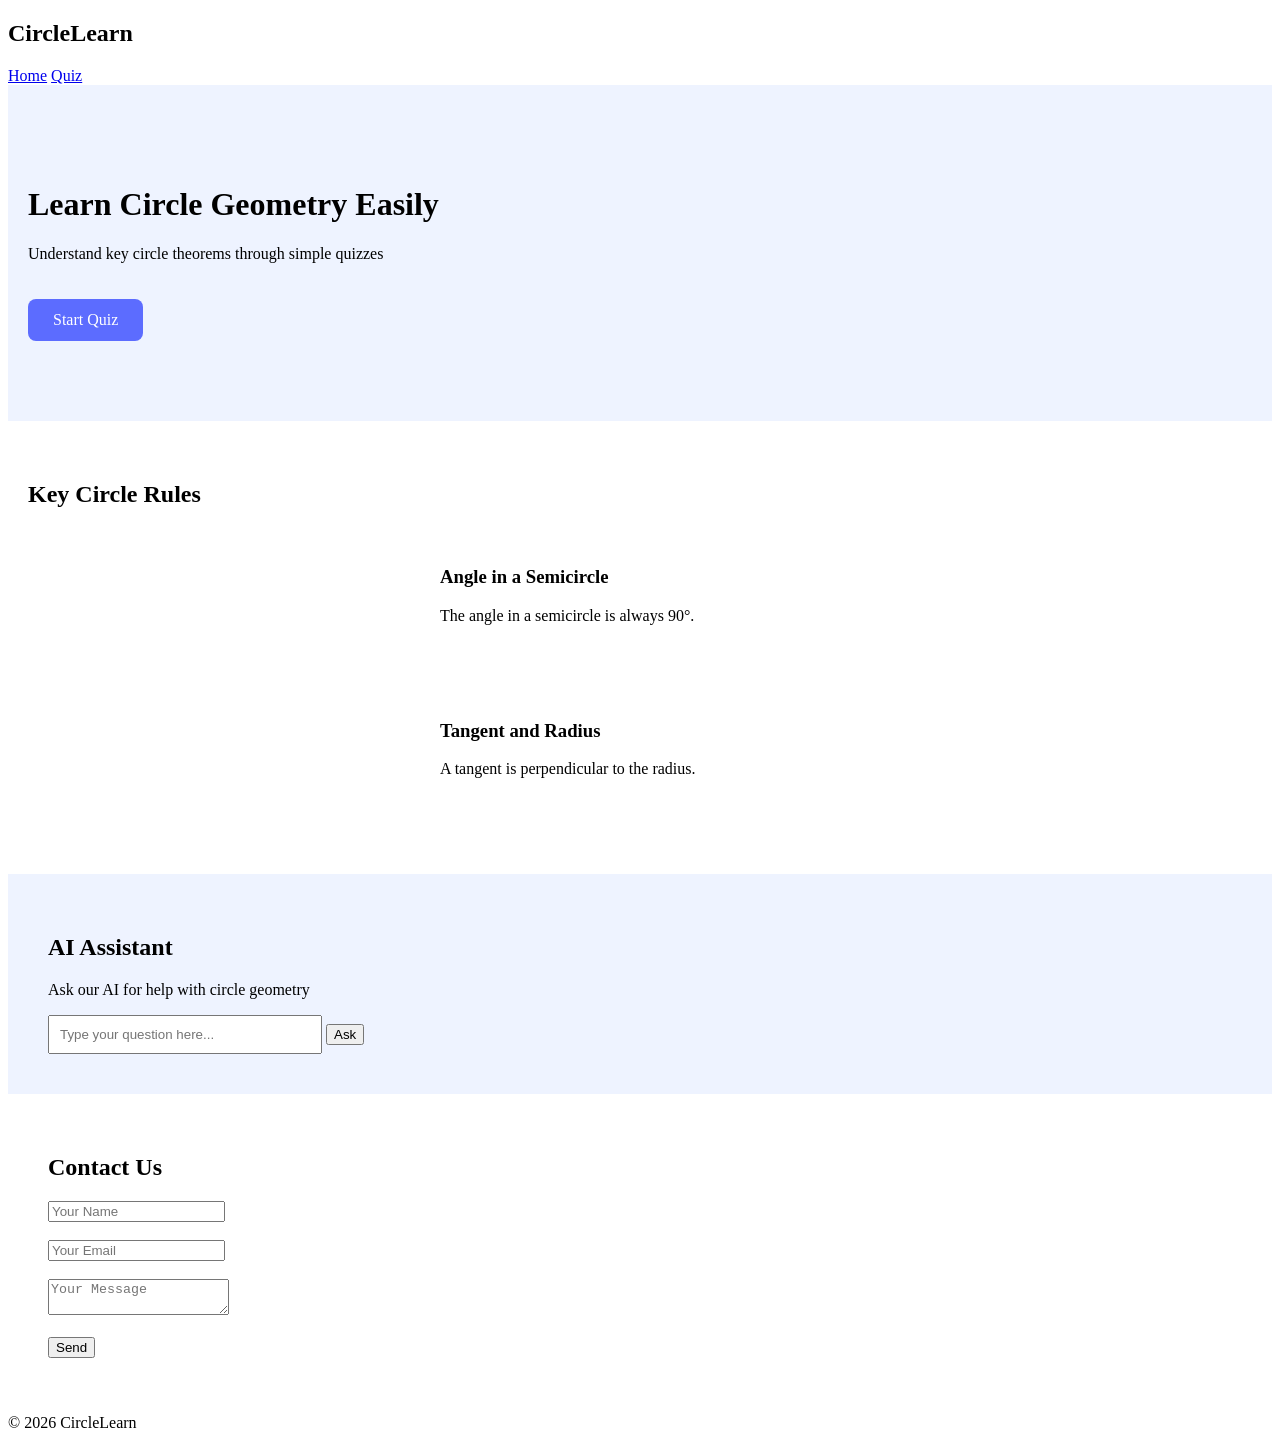
==== circle-project/index.html @ 3649e428 "v1.5 v1.5 - Fixed structure issues and completed homepage layout with AI and contact sections" ====
<!DOCTYPE html>
<html lang="en">
<head>
    <meta charset="UTF-8">
    <title>CircleLearn</title>
    <link rel="stylesheet" href="style.css">
</head>

<body>

    <!-- Navbar -->
    <nav>
        <h2>CircleLearn</h2>
        <a href="#">Home</a>
        <a href="quiz.html">Quiz</a>
    </nav>

    <!-- Hero -->
    <div class="hero">
        <h1>Learn Circle Geometry Easily</h1>
        <p>Understand key circle theorems through simple quizzes</p>
        <a href="quiz.html" class="btn">Start Quiz</a>
    </div>

    <!-- Rules -->
    <section class="rules">
        <h2>Key Circle Rules</h2>

        <div class="rule-card">
            <h3>Angle in a Semicircle</h3>
            <p>The angle in a semicircle is always 90°.</p>
        </div>

        <div class="rule-card">
            <h3>Tangent and Radius</h3>
            <p>A tangent is perpendicular to the radius.</p>
        </div>
    </section>

    <!-- AI -->
    <section class="ai">
        <h2>AI Assistant</h2>
        <p>Ask our AI for help with circle geometry</p>

        <input type="text" placeholder="Type your question here...">
        <button>Ask</button>
    </section>

    <!-- Contact -->
    <section class="contact">
        <h2>Contact Us</h2>

        <input type="text" placeholder="Your Name"><br><br>
        <input type="email" placeholder="Your Email"><br><br>
        <textarea placeholder="Your Message"></textarea><br><br>

        <button>Send</button>
    </section>

    <!-- Footer -->
    <footer>
        <p>© 2026 CircleLearn</p>
    </footer>

</body>
</html>
---- circle-project/style.css ----
/* Hero */
.hero {
    padding: 80px 20px;
    background: #eef3ff;
}

/* Button（统一风格） */
.btn {
    display: inline-block;
    padding: 12px 25px;
    background: #5C6CFF;
    color: white;
    border-radius: 8px;
    text-decoration: none;
    margin-top: 20px;
}

/* Rules */
.rules {
    padding: 40px 20px;
}

/* Card */
.rule-card {
    background: white;
    margin: 20px auto;
    padding: 20px;
    width: 80%;
    max-width: 400px;
    border-radius: 10px;
}

.rule-card:hover {
    transform: scale(1.05);
    transition: 0.3s;
    box-shadow: 0 5px 15px rgba(0,0,0,0.2);
}

/* AI */
.ai {
    padding: 40px;
    background: #eef3ff;
}

.ai input {
    padding: 10px;
    width: 250px;
}

/* Contact */
.contact {
    padding: 40px;
}
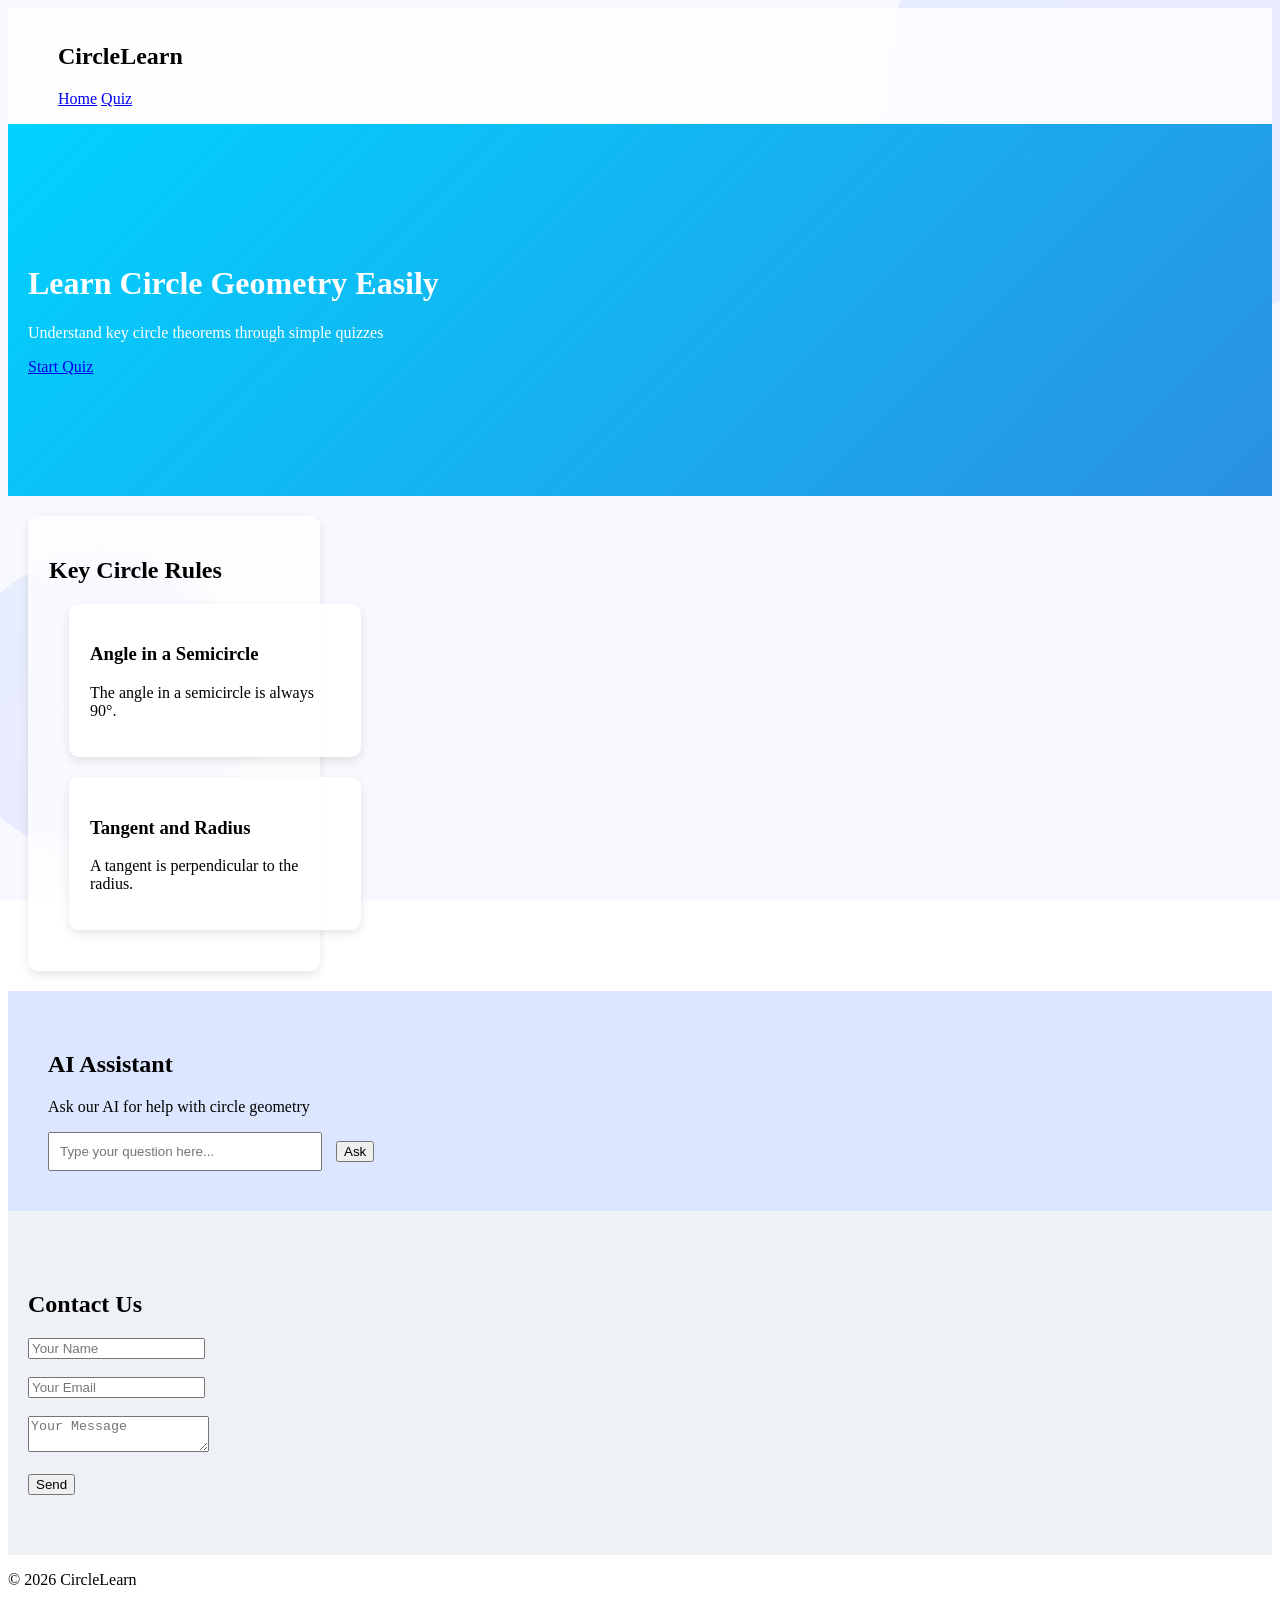
==== commit 185f123a: "v2.2 现代导航栏与动态 Hero" ====
--- a/circle-project/index.html
+++ b/circle-project/index.html
@@ -7,6 +7,10 @@
 </head>
 
 <body>
+    <div class="bg-circles">
+    <div class="circle c1"></div>
+    <div class="circle c2"></div>
+</div>
 
     <!-- Navbar -->
     <nav>
@@ -14,7 +18,7 @@
         <a href="#">Home</a>
         <a href="quiz.html">Quiz</a>
     </nav>
-
+ 
     <!-- Hero -->
     <div class="hero">
         <h1>Learn Circle Geometry Easily</h1>
--- a/circle-project/style.css
+++ b/circle-project/style.css
@@ -1,33 +1,53 @@
 /* Hero */
 .hero {
-    padding: 80px 20px;
-    background: #eef3ff;
+    padding: 100px 20px;
+    background: linear-gradient(to right, #4A90E2, #7B61FF);
+    color: white;
+}
 }
 
 /* Button（统一风格） */
-.btn {
+.btn, button {
     display: inline-block;
-    padding: 12px 25px;
-    background: #5C6CFF;
-    color: white;
-    border-radius: 8px;
-    text-decoration: none;
-    margin-top: 20px;
+    padding: 12px 28px;
+    background: linear-gradient(to right, #2c3e9e, #4a54d6);
+    color: #f0f4ff;   
+    border-radius: 12px;
+    border: none;
+    cursor: pointer;
+    box-shadow: 0 4px 12px rgba(0,0,0,0.2);
+    transition: all 0.3s ease;
 }
-
+.btn:hover, button:hover {
+    transform: translateY(-3px);
+    box-shadow: 0 8px 20px rgba(0,0,0,0.2);
+}
+.btn:active, button:active {
+    transform: translateY(0px);
+    box-shadow: 0 3px 10px rgba(0,0,0,0.2);
+}
 /* Rules */
 .rules {
-    padding: 40px 20px;
+    background: rgba(255, 255, 255, 0.7); 
+    backdrop-filter: blur(10px); 
+    border: 1px solid rgba(255, 255, 255, 0.3);
+    
+    padding: 20px;
+    width: 250px;
+    border-radius: 10px;
+    margin: 20px;
+    box-shadow: 0 4px 10px rgba(0,0,0,0.1);
+    transition: 0.3s; /* 统一过渡动画 */
 }
 
 /* Card */
 .rule-card {
     background: white;
-    margin: 20px auto;
     padding: 20px;
-    width: 80%;
-    max-width: 400px;
+    width: 250px;
     border-radius: 10px;
+    margin: 20px;
+    box-shadow: 0 4px 10px rgba(0,0,0,0.1);
 }
 
 .rule-card:hover {
@@ -39,15 +59,82 @@
 /* AI */
 .ai {
     padding: 40px;
-    background: #eef3ff;
+    background: #dde6ff;
 }
 
 .ai input {
     padding: 10px;
     width: 250px;
+    margin-right: 10px;
 }
 
 /* Contact */
 .contact {
-    padding: 40px;
-}+    padding: 60px 20px;
+    background: #eef2f7;
+}
+/* --- 新增：深色模式 (Dark Mode) --- */
+@media (prefers-color-scheme: dark) {
+    body {
+        background-color: #1a1a1a;
+        color: #f0f0f0;
+    }
+    .rules {
+        background: #252525;
+    }
+    .rule-card {
+        background: rgba(50, 50, 50, 0.8);
+        color: white;
+    }
+    .ai {
+        background: #1e2a4a;
+    }
+}
+/* 1. 背景装饰圆圈样式 */
+.bg-circles {
+    position: fixed;
+    top: 0; left: 0; width: 100%; height: 100%;
+    z-index: -1; /* 确保在所有内容下面 */
+    overflow: hidden;
+    background-color: #f8f9ff; /* 基础背景色 */
+}
+.circle {
+    position: absolute;
+    border-radius: 50%;
+    background: linear-gradient(135deg, rgba(74, 144, 226, 0.1), rgba(123, 97, 255, 0.1));
+}
+.c1 { width: 500px; height: 500px; top: -150px; right: -100px; }
+.c2 { width: 300px; height: 300px; bottom: 5%; left: -50px; }
+
+/* 2. 导航栏磨砂玻璃效果 (更新你原来的 nav) */
+nav {
+    position: sticky; 
+    top: 0;
+    z-index: 1000;
+    background: rgba(255, 255, 255, 0.8); 
+    backdrop-filter: blur(15px); /* 核心：模糊感 */
+    border-bottom: 1px solid rgba(255, 255, 255, 0.3);
+    padding: 15px 50px;
+}
+
+/* 3. Hero 动态渐变背景动画 */
+@keyframes gradientMove {
+    0% { background-position: 0% 50%; }
+    50% { background-position: 100% 50%; }
+    100% { background-position: 0% 50%; }
+}
+
+.hero {
+    background: linear-gradient(-45deg, #4A90E2, #7B61FF, #3A7BD5, #00D2FF);
+    background-size: 400% 400%;
+    animation: gradientMove 12s ease infinite;
+    padding: 120px 20px;
+    color: white;
+}
+
+/* 4. 卡片微调：让它看起来更轻盈 */
+.rule-card {
+    background: rgba(255, 255, 255, 0.9);
+    border: 1px solid rgba(255, 255, 255, 0.5);
+    backdrop-filter: blur(5px);
+}  
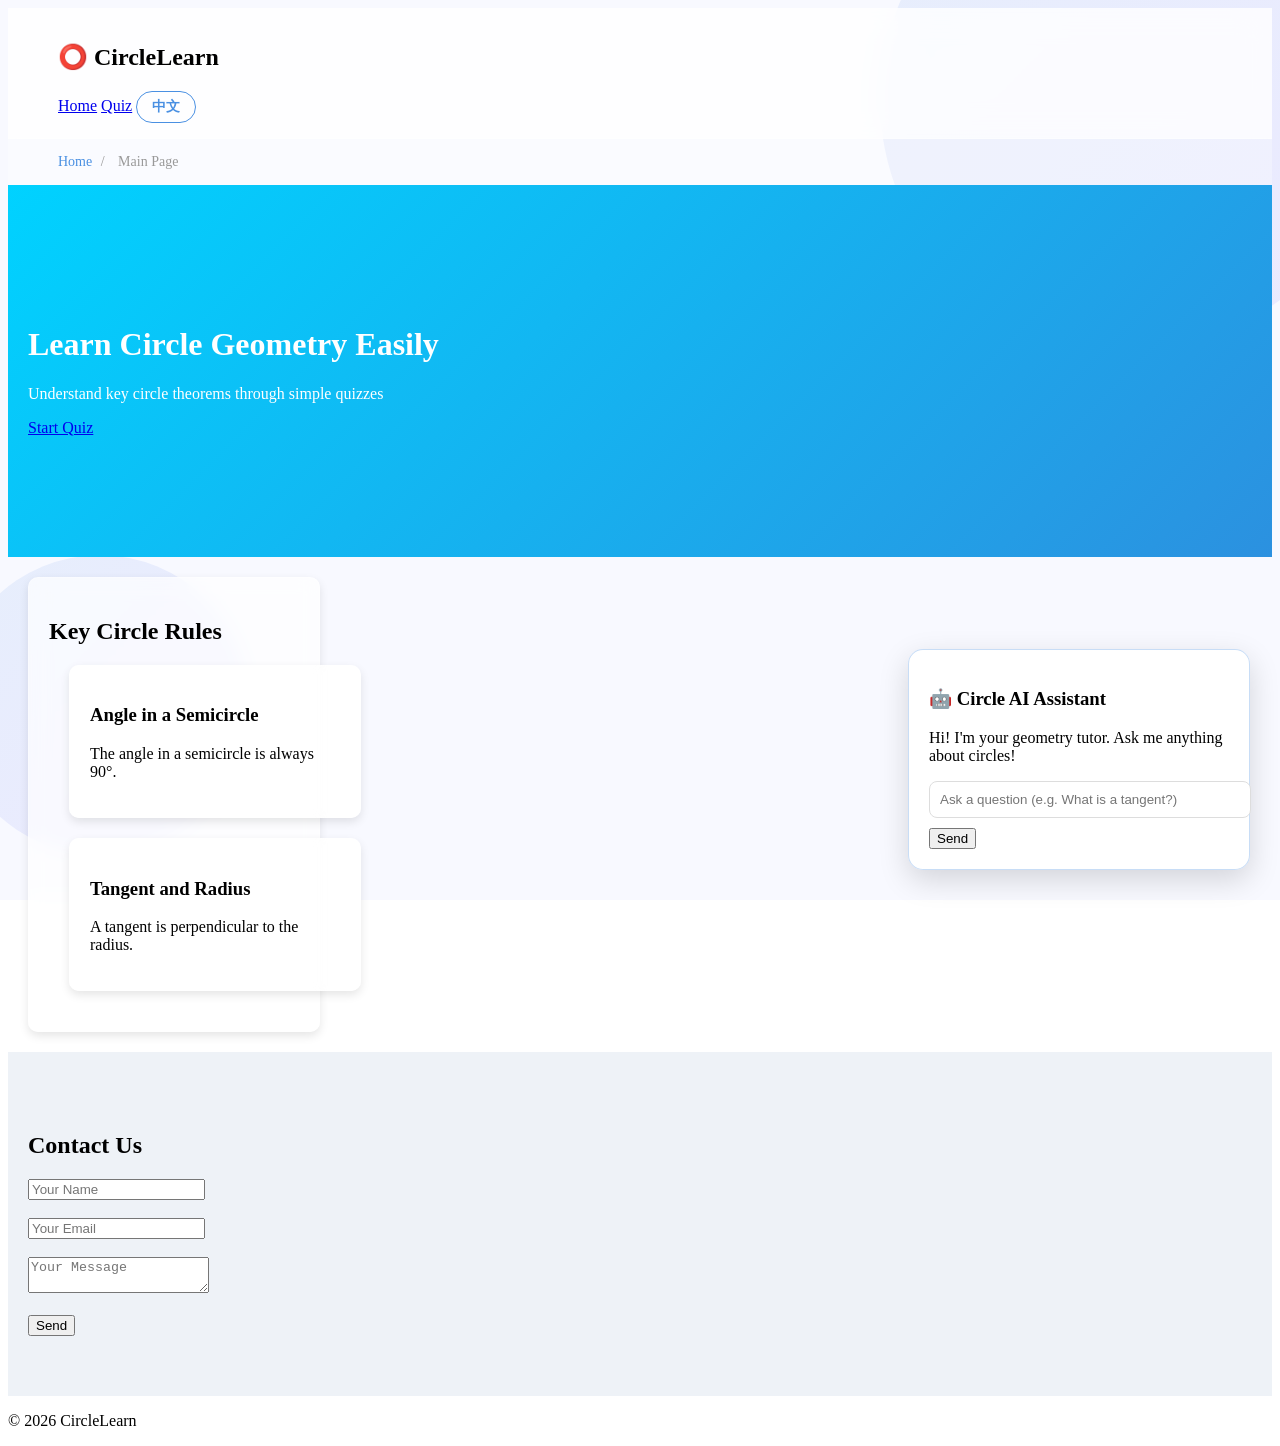
==== commit 86d8e82d: "v2.3 make homepage more beautiful" ====
--- a/circle-project/index.html
+++ b/circle-project/index.html
@@ -5,27 +5,32 @@
     <title>CircleLearn</title>
     <link rel="stylesheet" href="style.css">
 </head>
-
 <body>
     <div class="bg-circles">
     <div class="circle c1"></div>
     <div class="circle c2"></div>
 </div>
 
-    <!-- Navbar -->
     <nav>
-        <h2>CircleLearn</h2>
-        <a href="#">Home</a>
-        <a href="quiz.html">Quiz</a>
-    </nav>
- 
-    <!-- Hero -->
-    <div class="hero">
-        <h1>Learn Circle Geometry Easily</h1>
-        <p>Understand key circle theorems through simple quizzes</p>
-        <a href="quiz.html" class="btn">Start Quiz</a>
+    <div class="nav-left">
+        <h2 onclick="location.href='index.html'">⭕ CircleLearn</h2>
     </div>
+    <div class="nav-links">
+        <a href="index.html" id="nav-home">Home</a>
+        <a href="quiz.html" id="nav-quiz">Quiz</a>
+        <button class="lang-btn" id="lang-toggle">中文</button>
+    </div>
+</nav>
+<div class="breadcrumb">
+    <a href="index.html">Home</a> <span>/</span> <span id="current-page">Main Page</span>
+</div>
 
+
+<div class="hero">
+    <h1 id="hero-title">Learn Circle Geometry Easily</h1>
+    <p id="hero-desc">Understand key circle theorems through simple quizzes</p>
+    <a href="quiz.html" class="btn" id="hero-btn">Start Quiz</a>
+</div>
     <!-- Rules -->
     <section class="rules">
         <h2>Key Circle Rules</h2>
@@ -42,13 +47,18 @@
     </section>
 
     <!-- AI -->
-    <section class="ai">
-        <h2>AI Assistant</h2>
-        <p>Ask our AI for help with circle geometry</p>
-
-        <input type="text" placeholder="Type your question here...">
-        <button>Ask</button>
-    </section>
+<section class="ai">
+    <div class="ai-header">
+        <h3>🤖 Circle AI Assistant</h3>
+    </div>
+    <div class="ai-chat-window">
+        <p class="ai-msg">Hi! I'm your geometry tutor. Ask me anything about circles!</p>
+    </div>
+    <div class="ai-input-area">
+        <input type="text" placeholder="Ask a question (e.g. What is a tangent?)">
+        <button class="ask-btn">Send</button>
+    </div>
+</section>
 
     <!-- Contact -->
     <section class="contact">
--- a/circle-project/style.css
+++ b/circle-project/style.css
@@ -58,16 +58,27 @@
 
 /* AI */
 .ai {
-    padding: 40px;
-    background: #dde6ff;
+    position: fixed;
+    bottom: 30px;
+    right: 30px;
+    width: 300px;
+    background: rgba(255, 255, 255, 0.95);
+    backdrop-filter: blur(10px);
+    border-radius: 15px;
+    box-shadow: 0 10px 30px rgba(0,0,0,0.15);
+    padding: 20px;
+    border: 1px solid rgba(74, 144, 226, 0.3);
+    z-index: 2000;
 }
 
+.ai h2 { font-size: 1.2rem; margin-bottom: 10px; color: #2c3e9e; }
 .ai input {
+    width: 100%;
     padding: 10px;
-    width: 250px;
-    margin-right: 10px;
+    border-radius: 8px;
+    border: 1px solid #ddd;
+    margin-bottom: 10px;
 }
-
 /* Contact */
 .contact {
     padding: 60px 20px;
@@ -137,4 +148,27 @@
     background: rgba(255, 255, 255, 0.9);
     border: 1px solid rgba(255, 255, 255, 0.5);
     backdrop-filter: blur(5px);
-}  +}  
+.lang-btn {
+    background: transparent !important;
+    color: #4A90E2 !important;
+    border: 1.5px solid #4A90E2 !important;
+    padding: 6px 15px !important;
+    font-size: 14px;
+    font-weight: bold;
+    border-radius: 20px;
+    cursor: pointer;
+    transition: 0.3s;
+}
+
+.lang-btn:hover {
+    background: #4A90E2 !important;
+    color: white !important;
+}
+.breadcrumb {
+    padding: 15px 50px;
+    font-size: 14px;
+    background: rgba(255, 255, 255, 0.3);
+}
+.breadcrumb a { color: #4A90E2; text-decoration: none; }
+.breadcrumb span { color: #999; margin: 0 5px; }
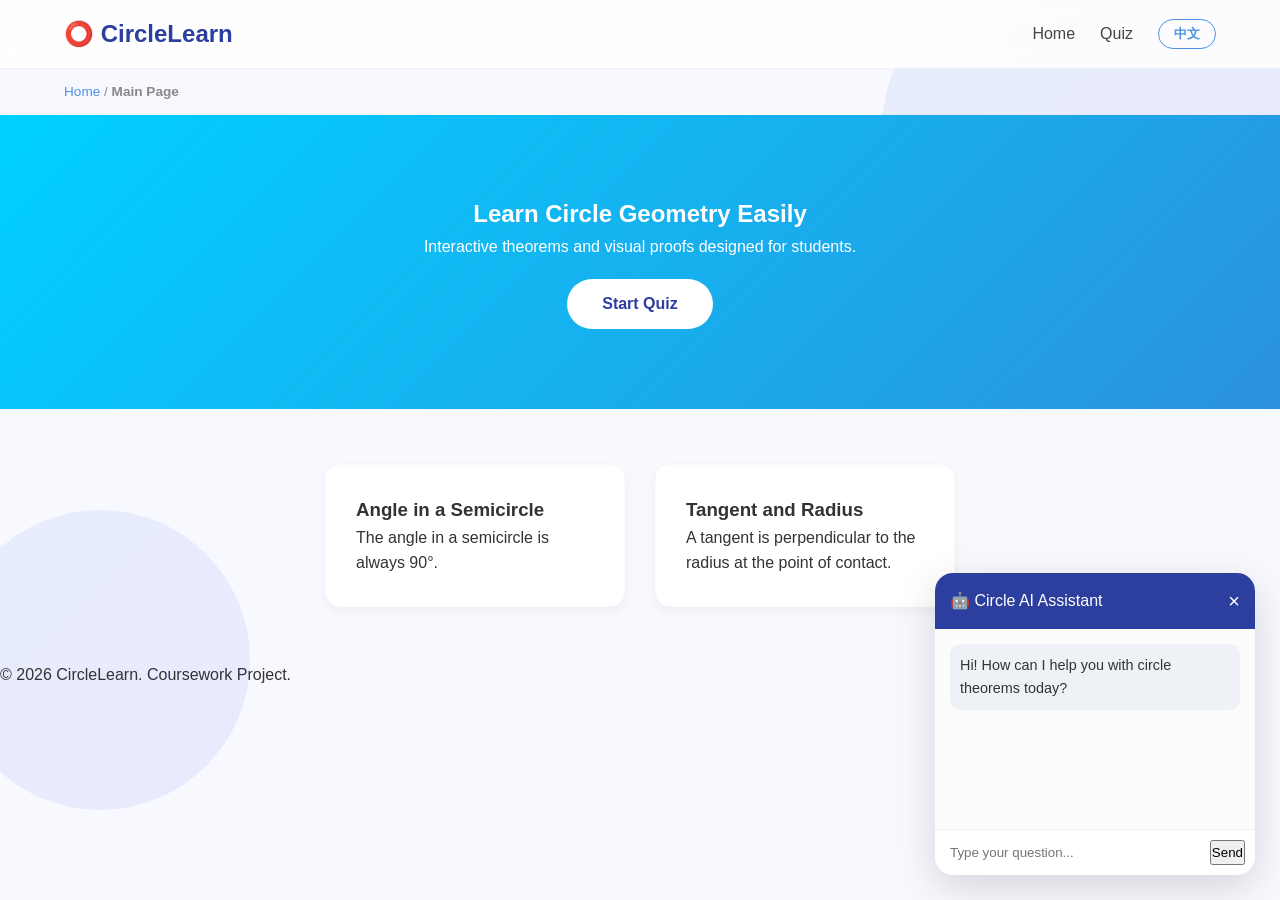
==== commit acf59f79: "v2 add ai" ====
--- a/circle-project/index.html
+++ b/circle-project/index.html
@@ -2,79 +2,84 @@
 <html lang="en">
 <head>
     <meta charset="UTF-8">
-    <title>CircleLearn</title>
+    <meta name="viewport" content="width=device-width, initial-scale=1.0">
+    <title>CircleLearn - Professional Version</title>
     <link rel="stylesheet" href="style.css">
 </head>
 <body>
-    <div class="bg-circles">
-    <div class="circle c1"></div>
-    <div class="circle c2"></div>
-</div>
 
-    <nav>
-    <div class="nav-left">
-        <h2 onclick="location.href='index.html'">⭕ CircleLearn</h2>
+    <div class="bg-decoration">
+        <div class="circle circle-large"></div>
+        <div class="circle circle-small"></div>
     </div>
-    <div class="nav-links">
-        <a href="index.html" id="nav-home">Home</a>
-        <a href="quiz.html" id="nav-quiz">Quiz</a>
-        <button class="lang-btn" id="lang-toggle">中文</button>
-    </div>
-</nav>
-<div class="breadcrumb">
-    <a href="index.html">Home</a> <span>/</span> <span id="current-page">Main Page</span>
-</div>
 
 
-<div class="hero">
-    <h1 id="hero-title">Learn Circle Geometry Easily</h1>
-    <p id="hero-desc">Understand key circle theorems through simple quizzes</p>
-    <a href="quiz.html" class="btn" id="hero-btn">Start Quiz</a>
-</div>
-    <!-- Rules -->
-    <section class="rules">
-        <h2>Key Circle Rules</h2>
+    <nav class="main-nav">
+        <div class="logo" onclick="location.href='index.html'">⭕ CircleLearn</div>
+        
+        <div class="nav-links">
+            <a href="index.html" id="nav-home">Home</a>
+            <a href="quiz.html" id="nav-quiz">Quiz</a>
+            <button id="lang-toggle" class="lang-btn">中文</button>
+        </div>
+    </nav>
 
-        <div class="rule-card">
-            <h3>Angle in a Semicircle</h3>
-            <p>The angle in a semicircle is always 90°.</p>
+
+    <div class="breadcrumb-container">
+        <a href="index.html">Home</a> 
+        <span>/</span> 
+        <strong id="current-page">Main Page</strong>
+    </div>
+
+
+    <main class="content-wrapper">
+        
+        <section class="hero-section">
+            <h1 id="hero-title">Learn Circle Geometry Easily</h1>
+            <p id="hero-desc">Interactive theorems and visual proofs designed for students.</p>
+            <a href="quiz.html" class="btn-main" id="hero-btn">Start Quiz</a>
+        </section>
+
+        <section class="cards-grid">
+            <div class="info-card">
+                <h3>Angle in a Semicircle</h3>
+                <p>The angle in a semicircle is always 90°.</p>
+            </div>
+            
+            <div class="info-card">
+                <h3>Tangent and Radius</h3>
+                <p>A tangent is perpendicular to the radius at the point of contact.</p>
+            </div>
+        </section>
+
+    </main>
+
+
+    <div class="ai-floating-widget" id="ai-widget">
+        <div class="ai-header">
+            <span>🤖 Circle AI Assistant</span>
+            <button class="ai-close-x" onclick="toggleAI()">×</button>
         </div>
+        
+        <div class="ai-body" id="chat-box">
+            <p class="bot-text">Hi! How can I help you with circle theorems today?</p>
+        </div>
+        
+        <div class="ai-footer">
+            <input type="text" id="ai-input" placeholder="Type your question...">
+            <button class="ai-send-btn">Send</button>
+        </div>
+    </div>
 
-        <div class="rule-card">
-            <h3>Tangent and Radius</h3>
-            <p>A tangent is perpendicular to the radius.</p>
-        </div>
-    </section>
+    <button class="ai-open-trigger" id="ai-open-btn" onclick="toggleAI()">💬</button>
 
-    <!-- AI -->
-<section class="ai">
-    <div class="ai-header">
-        <h3>🤖 Circle AI Assistant</h3>
-    </div>
-    <div class="ai-chat-window">
-        <p class="ai-msg">Hi! I'm your geometry tutor. Ask me anything about circles!</p>
-    </div>
-    <div class="ai-input-area">
-        <input type="text" placeholder="Ask a question (e.g. What is a tangent?)">
-        <button class="ask-btn">Send</button>
-    </div>
-</section>
 
-    <!-- Contact -->
-    <section class="contact">
-        <h2>Contact Us</h2>
-
-        <input type="text" placeholder="Your Name"><br><br>
-        <input type="email" placeholder="Your Email"><br><br>
-        <textarea placeholder="Your Message"></textarea><br><br>
-
-        <button>Send</button>
-    </section>
-
-    <!-- Footer -->
-    <footer>
-        <p>© 2026 CircleLearn</p>
+    <footer class="main-footer">
+        <p>© 2026 CircleLearn. Coursework Project.</p>
     </footer>
 
+
+    <script src="script.js"></script>
+
 </body>
-</html>+</html>
--- a/circle-project/style.css
+++ b/circle-project/style.css
@@ -1,174 +1,111 @@
-/* Hero */
-.hero {
-    padding: 100px 20px;
-    background: linear-gradient(to right, #4A90E2, #7B61FF);
-    color: white;
-}
+/* =========================================
+   1. 全局基础样式 (Global Settings)
+   ========================================= */
+* { box-sizing: border-box; margin: 0; padding: 0; }
+body {
+    font-family: 'Segoe UI', Arial, sans-serif;
+    background-color: #f8f9ff;
+    color: #333;
+    line-height: 1.6;
 }
 
-/* Button（统一风格） */
-.btn, button {
-    display: inline-block;
-    padding: 12px 28px;
-    background: linear-gradient(to right, #2c3e9e, #4a54d6);
-    color: #f0f4ff;   
-    border-radius: 12px;
-    border: none;
-    cursor: pointer;
-    box-shadow: 0 4px 12px rgba(0,0,0,0.2);
-    transition: all 0.3s ease;
+/* =========================================
+   2. 背景装饰 (Background Decoration)
+   ========================================= */
+.bg-decoration {
+    position: fixed; top: 0; left: 0; width: 100%; height: 100%;
+    z-index: -1; overflow: hidden;
 }
-.btn:hover, button:hover {
-    transform: translateY(-3px);
-    box-shadow: 0 8px 20px rgba(0,0,0,0.2);
+.circle {
+    position: absolute; border-radius: 50%;
+    background: linear-gradient(135deg, rgba(74,144,226,0.1), rgba(123,97,255,0.1));
 }
-.btn:active, button:active {
-    transform: translateY(0px);
-    box-shadow: 0 3px 10px rgba(0,0,0,0.2);
+.circle-large { width: 500px; height: 500px; top: -100px; right: -100px; }
+.circle-small { width: 300px; height: 300px; bottom: 10%; left: -50px; }
+
+/* =========================================
+   3. 导航栏 (Navigation Bar)
+   ========================================= */
+.main-nav {
+    position: sticky; top: 0; z-index: 1000;
+    display: flex; justify-content: space-between; align-items: center;
+    padding: 15px 5%;
+    background: rgba(255, 255, 255, 0.85);
+    backdrop-filter: blur(10px);
+    border-bottom: 1px solid rgba(0,0,0,0.05);
 }
-/* Rules */
-.rules {
-    background: rgba(255, 255, 255, 0.7); 
-    backdrop-filter: blur(10px); 
-    border: 1px solid rgba(255, 255, 255, 0.3);
-    
-    padding: 20px;
-    width: 250px;
-    border-radius: 10px;
-    margin: 20px;
-    box-shadow: 0 4px 10px rgba(0,0,0,0.1);
-    transition: 0.3s; /* 统一过渡动画 */
+.logo { font-size: 1.5rem; font-weight: bold; color: #2c3e9e; cursor: pointer; }
+.nav-links { display: flex; align-items: center; gap: 25px; }
+.nav-links a { text-decoration: none; color: #444; font-weight: 500; transition: 0.3s; }
+.nav-links a:hover { color: #4A90E2; }
+
+/* =========================================
+   4. 面包屑 (Breadcrumbs)
+   ========================================= */
+.breadcrumb-container { padding: 12px 5%; font-size: 0.85rem; color: #888; }
+.breadcrumb-container a { color: #4A90E2; text-decoration: none; }
+
+/* =========================================
+   5. Hero 区域 (Hero Section)
+   ========================================= */
+@keyframes bgglow { 0% {background-position:0% 50%} 50% {background-position:100% 50%} 100% {background-position:0% 50%} }
+.hero-section {
+    padding: 80px 5%; text-align: center; color: white;
+    background: linear-gradient(-45deg, #4A90E2, #7B61FF, #3A7BD5, #00D2FF);
+    background-size: 400% 400%;
+    animation: bgglow 15s ease infinite;
+}
+.btn-main {
+    display: inline-block; margin-top: 20px; padding: 12px 35px;
+    background: white; color: #2c3e9e; font-weight: bold;
+    border-radius: 30px; text-decoration: none; transition: 0.3s;
+}
+.btn-main:hover { transform: scale(1.05); box-shadow: 0 5px 15px rgba(0,0,0,0.2); }
+
+/* =========================================
+   6. 知识卡片 (Info Cards)
+   ========================================= */
+.cards-grid { display: flex; justify-content: center; flex-wrap: wrap; padding: 40px 5%; }
+.info-card {
+    background: white; padding: 30px; margin: 15px; width: 300px;
+    border-radius: 15px; box-shadow: 0 4px 12px rgba(0,0,0,0.05);
+    transition: 0.3s; border: 1px solid rgba(0,0,0,0.02);
+}
+.info-card:hover { transform: translateY(-10px); box-shadow: 0 10px 25px rgba(74,144,226,0.15); }
+
+/* =========================================
+   7. AI 悬浮窗 (AI Floating Widget)
+   ========================================= */
+.ai-floating-widget {
+    position: fixed; bottom: 25px; right: 25px; width: 320px;
+    background: white; border-radius: 18px; z-index: 2000;
+    box-shadow: 0 12px 40px rgba(0,0,0,0.15);
+    display: flex; flex-direction: column; overflow: hidden;
+    transition: 0.4s cubic-bezier(0.175, 0.885, 0.32, 1.275);
+}
+/* 隐藏类 */
+.ai-hidden { transform: scale(0); opacity: 0; pointer-events: none; }
+
+.ai-header { background: #2c3e9e; color: white; padding: 15px; display: flex; justify-content: space-between; }
+.ai-close-x { background: none; border: none; color: white; font-size: 20px; cursor: pointer; }
+.ai-body { height: 200px; padding: 15px; background: #fcfcfc; overflow-y: auto; }
+.bot-text { background: #eef2f7; padding: 10px; border-radius: 10px; font-size: 0.9rem; }
+.ai-footer { padding: 10px; display: flex; border-top: 1px solid #eee; }
+.ai-footer input { flex: 1; border: none; outline: none; padding: 5px; }
+
+/* 激活按钮 */
+.ai-open-trigger {
+    position: fixed; bottom: 25px; right: 25px; width: 60px; height: 60px;
+    border-radius: 50%; background: #2c3e9e; color: white; border: none;
+    font-size: 24px; cursor: pointer; box-shadow: 0 5px 15px rgba(0,0,0,0.2);
+    display: none; /* 默认隐藏，窗体关闭时显示 */
 }
 
-/* Card */
-.rule-card {
-    background: white;
-    padding: 20px;
-    width: 250px;
-    border-radius: 10px;
-    margin: 20px;
-    box-shadow: 0 4px 10px rgba(0,0,0,0.1);
+/* =========================================
+   8. 多语言按钮 (Language Button)
+   ========================================= */
+.lang-btn {
+    background: transparent; border: 1.5px solid #4A90E2; color: #4A90E2;
+    padding: 5px 15px; border-radius: 20px; cursor: pointer; font-weight: bold;
 }
-
-.rule-card:hover {
-    transform: scale(1.05);
-    transition: 0.3s;
-    box-shadow: 0 5px 15px rgba(0,0,0,0.2);
-}
-
-/* AI */
-.ai {
-    position: fixed;
-    bottom: 30px;
-    right: 30px;
-    width: 300px;
-    background: rgba(255, 255, 255, 0.95);
-    backdrop-filter: blur(10px);
-    border-radius: 15px;
-    box-shadow: 0 10px 30px rgba(0,0,0,0.15);
-    padding: 20px;
-    border: 1px solid rgba(74, 144, 226, 0.3);
-    z-index: 2000;
-}
-
-.ai h2 { font-size: 1.2rem; margin-bottom: 10px; color: #2c3e9e; }
-.ai input {
-    width: 100%;
-    padding: 10px;
-    border-radius: 8px;
-    border: 1px solid #ddd;
-    margin-bottom: 10px;
-}
-/* Contact */
-.contact {
-    padding: 60px 20px;
-    background: #eef2f7;
-}
-/* --- 新增：深色模式 (Dark Mode) --- */
-@media (prefers-color-scheme: dark) {
-    body {
-        background-color: #1a1a1a;
-        color: #f0f0f0;
-    }
-    .rules {
-        background: #252525;
-    }
-    .rule-card {
-        background: rgba(50, 50, 50, 0.8);
-        color: white;
-    }
-    .ai {
-        background: #1e2a4a;
-    }
-}
-/* 1. 背景装饰圆圈样式 */
-.bg-circles {
-    position: fixed;
-    top: 0; left: 0; width: 100%; height: 100%;
-    z-index: -1; /* 确保在所有内容下面 */
-    overflow: hidden;
-    background-color: #f8f9ff; /* 基础背景色 */
-}
-.circle {
-    position: absolute;
-    border-radius: 50%;
-    background: linear-gradient(135deg, rgba(74, 144, 226, 0.1), rgba(123, 97, 255, 0.1));
-}
-.c1 { width: 500px; height: 500px; top: -150px; right: -100px; }
-.c2 { width: 300px; height: 300px; bottom: 5%; left: -50px; }
-
-/* 2. 导航栏磨砂玻璃效果 (更新你原来的 nav) */
-nav {
-    position: sticky; 
-    top: 0;
-    z-index: 1000;
-    background: rgba(255, 255, 255, 0.8); 
-    backdrop-filter: blur(15px); /* 核心：模糊感 */
-    border-bottom: 1px solid rgba(255, 255, 255, 0.3);
-    padding: 15px 50px;
-}
-
-/* 3. Hero 动态渐变背景动画 */
-@keyframes gradientMove {
-    0% { background-position: 0% 50%; }
-    50% { background-position: 100% 50%; }
-    100% { background-position: 0% 50%; }
-}
-
-.hero {
-    background: linear-gradient(-45deg, #4A90E2, #7B61FF, #3A7BD5, #00D2FF);
-    background-size: 400% 400%;
-    animation: gradientMove 12s ease infinite;
-    padding: 120px 20px;
-    color: white;
-}
-
-/* 4. 卡片微调：让它看起来更轻盈 */
-.rule-card {
-    background: rgba(255, 255, 255, 0.9);
-    border: 1px solid rgba(255, 255, 255, 0.5);
-    backdrop-filter: blur(5px);
-}  
-.lang-btn {
-    background: transparent !important;
-    color: #4A90E2 !important;
-    border: 1.5px solid #4A90E2 !important;
-    padding: 6px 15px !important;
-    font-size: 14px;
-    font-weight: bold;
-    border-radius: 20px;
-    cursor: pointer;
-    transition: 0.3s;
-}
-
-.lang-btn:hover {
-    background: #4A90E2 !important;
-    color: white !important;
-}
-.breadcrumb {
-    padding: 15px 50px;
-    font-size: 14px;
-    background: rgba(255, 255, 255, 0.3);
-}
-.breadcrumb a { color: #4A90E2; text-decoration: none; }
-.breadcrumb span { color: #999; margin: 0 5px; }+.lang-btn:hover { background: #4A90E2; color: white; }
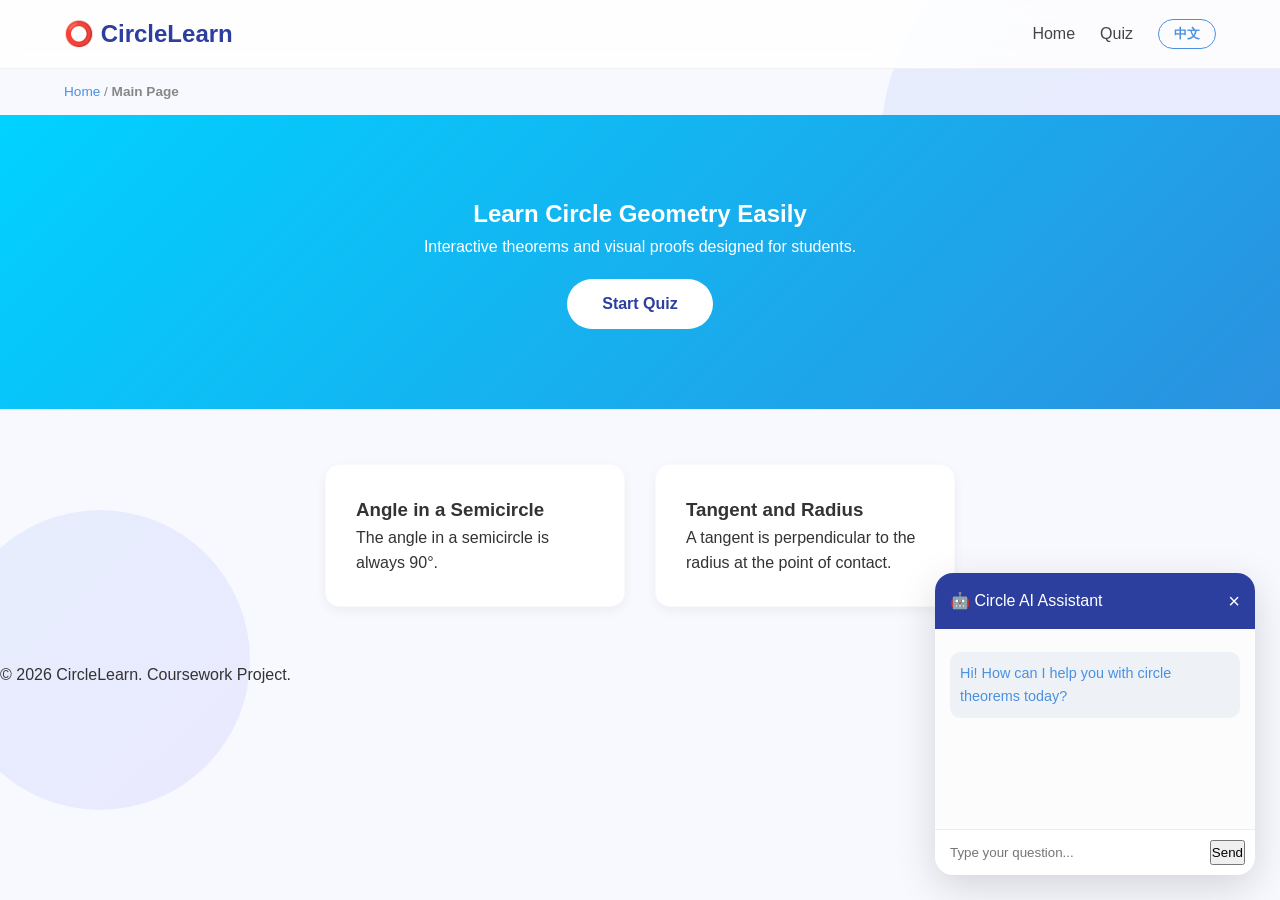
==== commit dee7c38a: "v3.1 make fake ai" ====
--- a/circle-project/index.html
+++ b/circle-project/index.html
@@ -67,7 +67,7 @@
         
         <div class="ai-footer">
             <input type="text" id="ai-input" placeholder="Type your question...">
-            <button class="ai-send-btn">Send</button>
+            <button class="ai-send-btn" onclick="askAI()">Send</button>
         </div>
     </div>
 
--- a/circle-project/style.css
+++ b/circle-project/style.css
@@ -108,4 +108,15 @@
     background: transparent; border: 1.5px solid #4A90E2; color: #4A90E2;
     padding: 5px 15px; border-radius: 20px; cursor: pointer; font-weight: bold;
 }
-.lang-btn:hover { background: #4A90E2; color: white; }+.lang-btn:hover { background: #4A90E2; color: white; }
+.user-text {
+    text-align: right;
+    color: #333;
+    margin: 8px 0;
+}
+
+.bot-text {
+    text-align: left;
+    color: #4A90E2;
+    margin: 8px 0;
+}
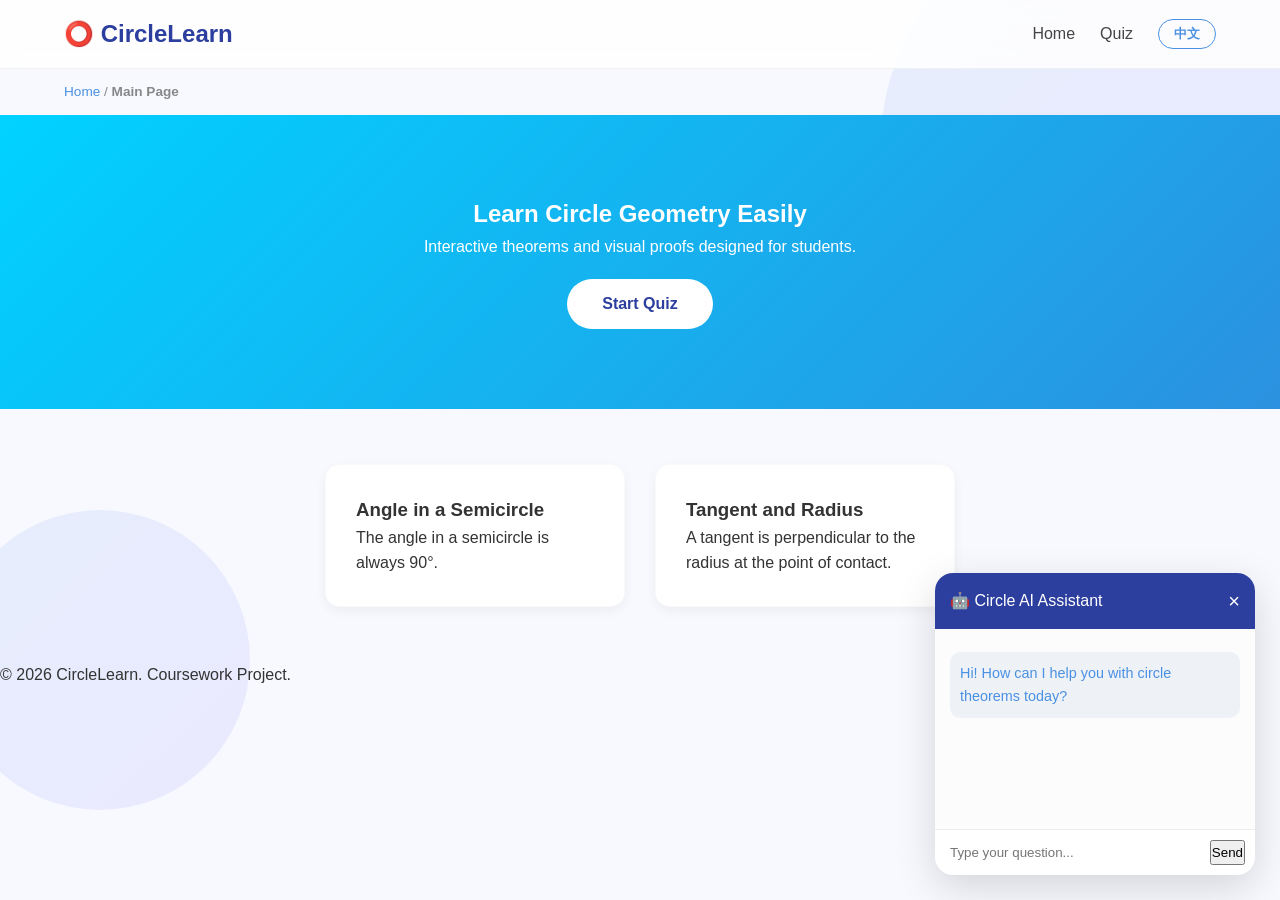
==== commit bbc64563: "v3.2 Added scroll animation for smoother user experience" ====
--- a/circle-project/index.html
+++ b/circle-project/index.html
@@ -34,13 +34,13 @@
 
     <main class="content-wrapper">
         
-        <section class="hero-section">
+        <section class="hero-section fade-in">
             <h1 id="hero-title">Learn Circle Geometry Easily</h1>
             <p id="hero-desc">Interactive theorems and visual proofs designed for students.</p>
             <a href="quiz.html" class="btn-main" id="hero-btn">Start Quiz</a>
         </section>
 
-        <section class="cards-grid">
+        <section class="cards-grid fade-in">
             <div class="info-card">
                 <h3>Angle in a Semicircle</h3>
                 <p>The angle in a semicircle is always 90°.</p>
--- a/circle-project/style.css
+++ b/circle-project/style.css
@@ -119,4 +119,14 @@
     text-align: left;
     color: #4A90E2;
     margin: 8px 0;
+}
+.fade-in {
+    opacity: 0;
+    transform: translateY(40px);
+    transition: all 0.8s ease;
+}
+
+.fade-in.show {
+    opacity: 1;
+    transform: translateY(0);
 }
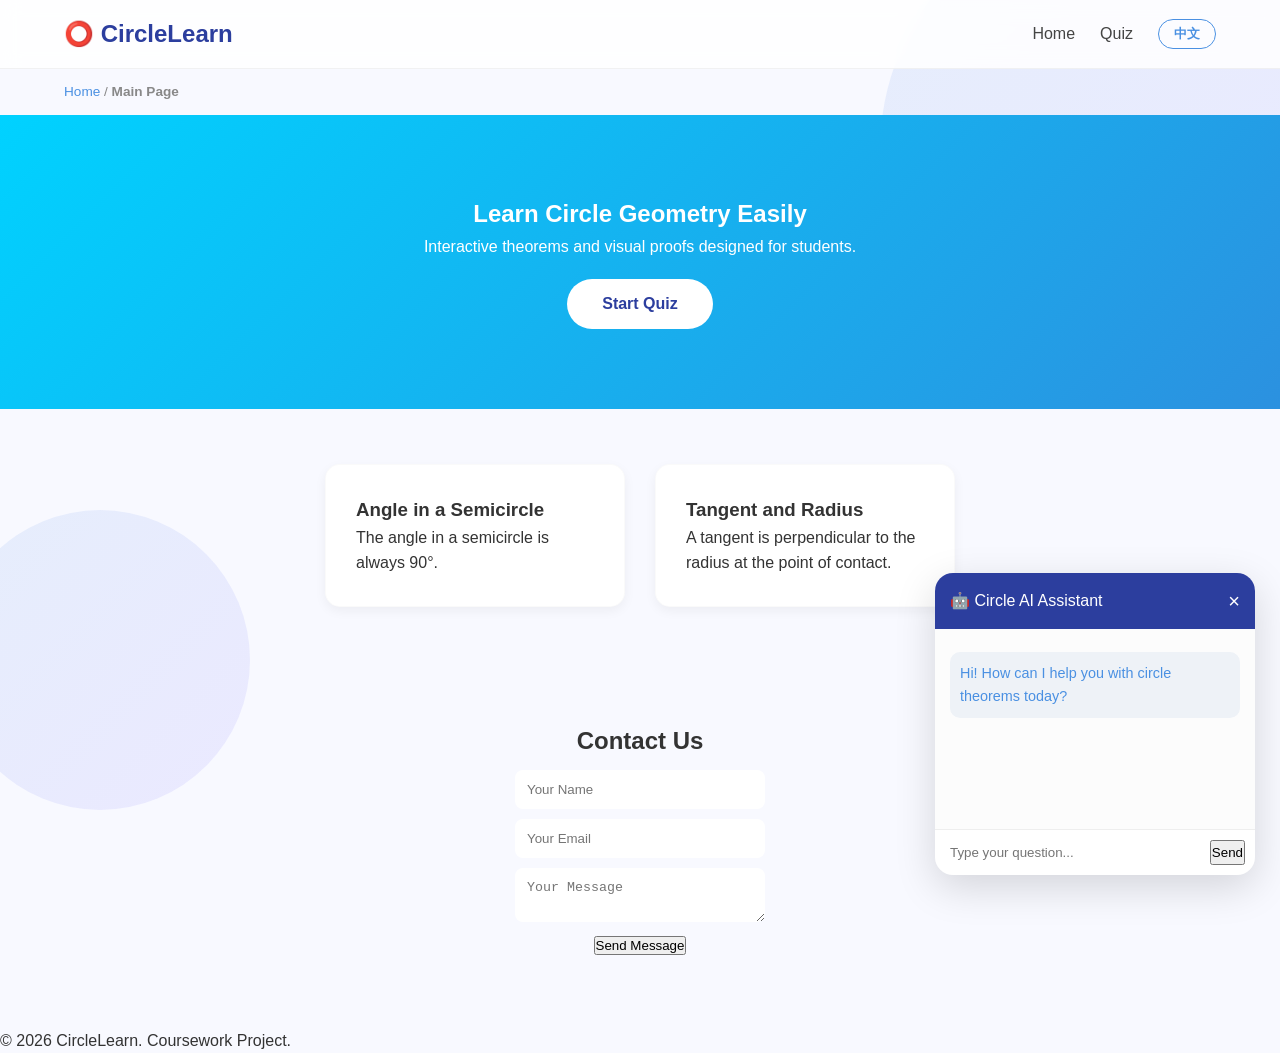
==== commit 9ace120b: "v3.3 Added contact section with validation and user feedback" ====
--- a/circle-project/index.html
+++ b/circle-project/index.html
@@ -53,6 +53,18 @@
         </section>
 
     </main>
+    
+    <section class="contact fade-in">
+    <h2>Contact Us</h2>
+
+    <input type="text" id="name" placeholder="Your Name">
+    <input type="email" id="email" placeholder="Your Email">
+    <textarea id="message" placeholder="Your Message"></textarea>
+
+    <button onclick="sendMessage()">Send Message</button>
+
+    <p id="form-status"></p>
+</section>
 
 
     <div class="ai-floating-widget" id="ai-widget">
--- a/circle-project/style.css
+++ b/circle-project/style.css
@@ -129,4 +129,23 @@
 .fade-in.show {
     opacity: 1;
     transform: translateY(0);
+}
+.contact {
+    padding: 60px 20px;
+    text-align: center;
+}
+
+.contact input,
+.contact textarea {
+    display: block;
+    margin: 10px auto;
+    padding: 12px;
+    width: 250px;
+    border-radius: 8px;
+    border: none;
+}
+
+#form-status {
+    margin-top: 10px;
+    font-size: 14px;
 }
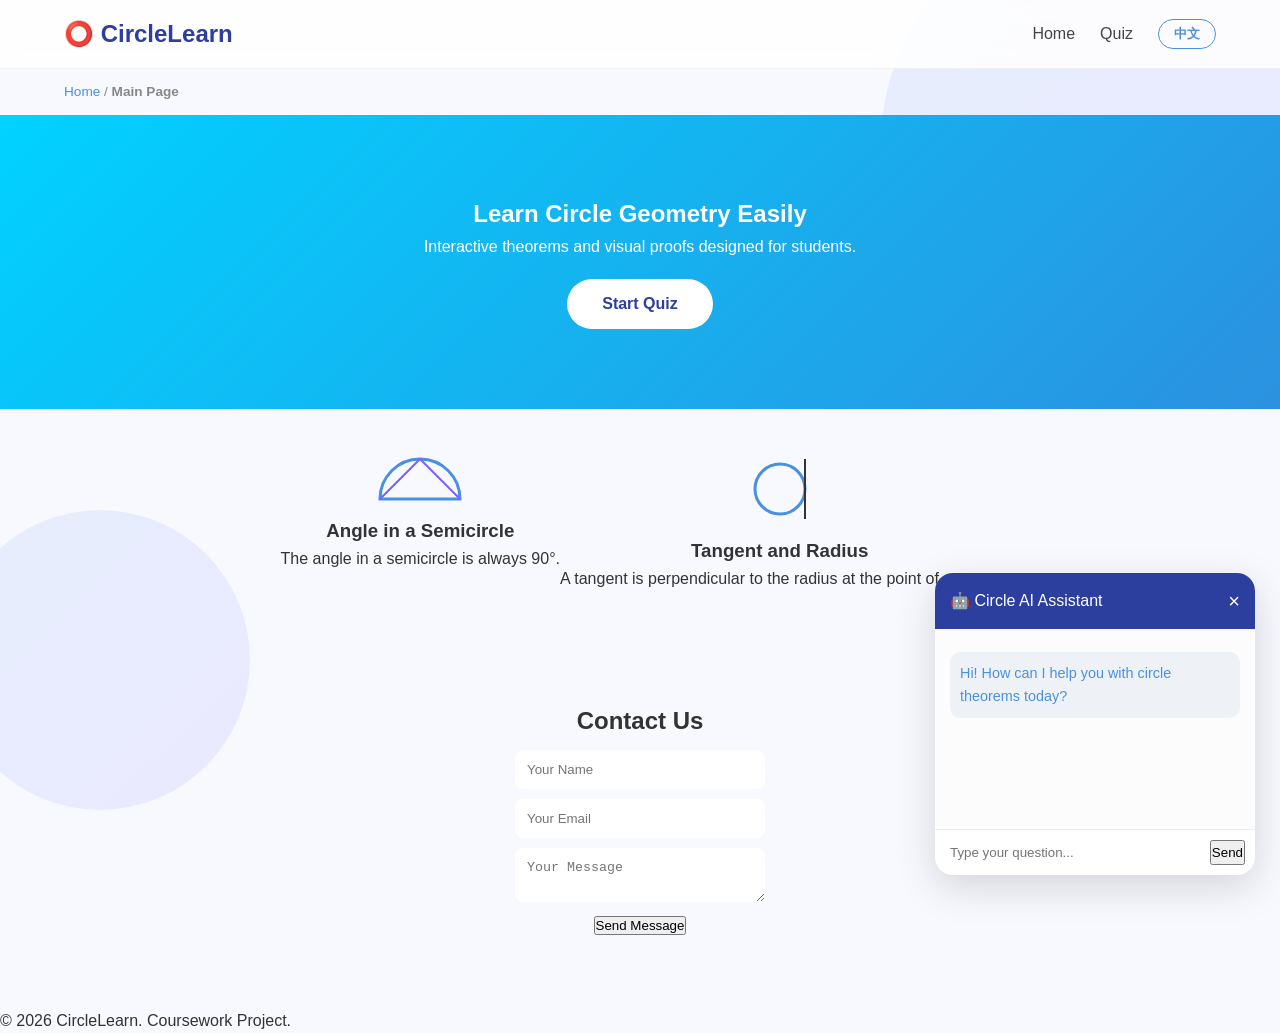
==== commit 7120fc0e: "v3last add chinese language" ====
--- a/circle-project/index.html
+++ b/circle-project/index.html
@@ -26,7 +26,7 @@
 
 
     <div class="breadcrumb-container">
-        <a href="index.html">Home</a> 
+        <a href="index.html" id="breadcrumb-home">Home</a> 
         <span>/</span> 
         <strong id="current-page">Main Page</strong>
     </div>
@@ -41,27 +41,34 @@
         </section>
 
         <section class="cards-grid fade-in">
-            <div class="info-card">
-                <h3>Angle in a Semicircle</h3>
-                <p>The angle in a semicircle is always 90°.</p>
-            </div>
-            
-            <div class="info-card">
-                <h3>Tangent and Radius</h3>
-                <p>A tangent is perpendicular to the radius at the point of contact.</p>
+            <div class="visual-aid" style="text-align: center; margin-bottom: 10px;">
+                 <svg width="100" height="60" viewBox="0 0 100 60">
+                     <path d="M 10 50 A 40 40 0 0 1 90 50 Z" fill="none" stroke="#4A90E2" stroke-width="3"/>
+                     <path d="M 10 50 L 50 10 L 90 50" fill="none" stroke="#7B61FF" stroke-width="2"/>
+                 </svg>
+                 <h3 id="card-1-title">Angle in a Semicircle</h3>
+                 <p id="card-1-desc">The angle in a semicircle is always 90°.</p>
+             </div>
+            <div class="visual-aid" style="text-align: center; margin-bottom: 10px;">
+                 <svg width="100" height="80" viewBox="0 0 100 80">
+                     <circle cx="50" cy="40" r="25" fill="none" stroke="#4A90E2" stroke-width="3"/>
+                      <line x1="75" y1="10" x2="75" y2="70" stroke="#333" stroke-width="2"/>
+                 </svg>
+                 <h3 id="card-2-title">Tangent and Radius</h3>
+                 <p id="card-2-desc">A tangent is perpendicular to the radius at the point of contact.</p>
             </div>
         </section>
 
     </main>
     
     <section class="contact fade-in">
-    <h2>Contact Us</h2>
+    <h2 id="contact-title">Contact Us</h2>
 
-    <input type="text" id="name" placeholder="Your Name">
-    <input type="email" id="email" placeholder="Your Email">
-    <textarea id="message" placeholder="Your Message"></textarea>
+    <input type="text" id="name-input" placeholder="Your Name">
+    <input type="email" id="email-input" placeholder="Your Email">
+    <textarea id="msg-input" placeholder="Your Message"></textarea>
 
-    <button onclick="sendMessage()">Send Message</button>
+    <button id="send-btn" onclick="sendMessage()">Send Message</button>
 
     <p id="form-status"></p>
 </section>
@@ -69,17 +76,17 @@
 
     <div class="ai-floating-widget" id="ai-widget">
         <div class="ai-header">
-            <span>🤖 Circle AI Assistant</span>
+            <span id="ai-title">🤖 Circle AI Assistant</span>
             <button class="ai-close-x" onclick="toggleAI()">×</button>
         </div>
         
         <div class="ai-body" id="chat-box">
-            <p class="bot-text">Hi! How can I help you with circle theorems today?</p>
+            <p class="bot-text" id="ai-welcome">Hi! How can I help you with circle theorems today?</p>
         </div>
         
         <div class="ai-footer">
             <input type="text" id="ai-input" placeholder="Type your question...">
-            <button class="ai-send-btn" onclick="askAI()">Send</button>
+            <button class="ai-send-btn" id="ai-send-btn" onclick="askAI()">Send</button>
         </div>
     </div>
 
@@ -87,11 +94,11 @@
 
 
     <footer class="main-footer">
-        <p>© 2026 CircleLearn. Coursework Project.</p>
+        <p id="footer-text">© 2026 CircleLearn. Coursework Project.</p>
     </footer>
 
 
     <script src="script.js"></script>
 
 </body>
-</html>
+</html>
--- a/circle-project/style.css
+++ b/circle-project/style.css
@@ -148,4 +148,35 @@
 #form-status {
     margin-top: 10px;
     font-size: 14px;
+}
+/* =========================================
+   手机端适配：解决导航栏重叠与卡片溢出
+   ========================================= */
+@media (max-width: 768px) {
+    /* 1. 导航栏改为垂直居中布局 */
+    .main-nav {
+        flex-direction: column; 
+        padding: 10px;
+    }
+    .nav-links {
+        margin-top: 15px;
+        gap: 15px; /* 按钮间距缩小 */
+    }
+
+    /* 2. 卡片在手机上垂直排列并占满宽度 */
+    .info-card {
+        width: 90%; 
+        margin: 10px auto;
+    }
+
+    /* 3. Hero 文字在小屏上缩小防止换行难看 */
+    .hero-section h1 {
+        font-size: 1.8rem;
+    }
+}
+@media (max-width: 600px) {
+    .main-nav { flex-direction: column; height: auto; }
+    .nav-links { margin: 10px 0; gap: 10px; }
+    .hero-section h1 { font-size: 1.5rem; }
+    .info-card { width: 95%; margin: 10px auto; }
 }
